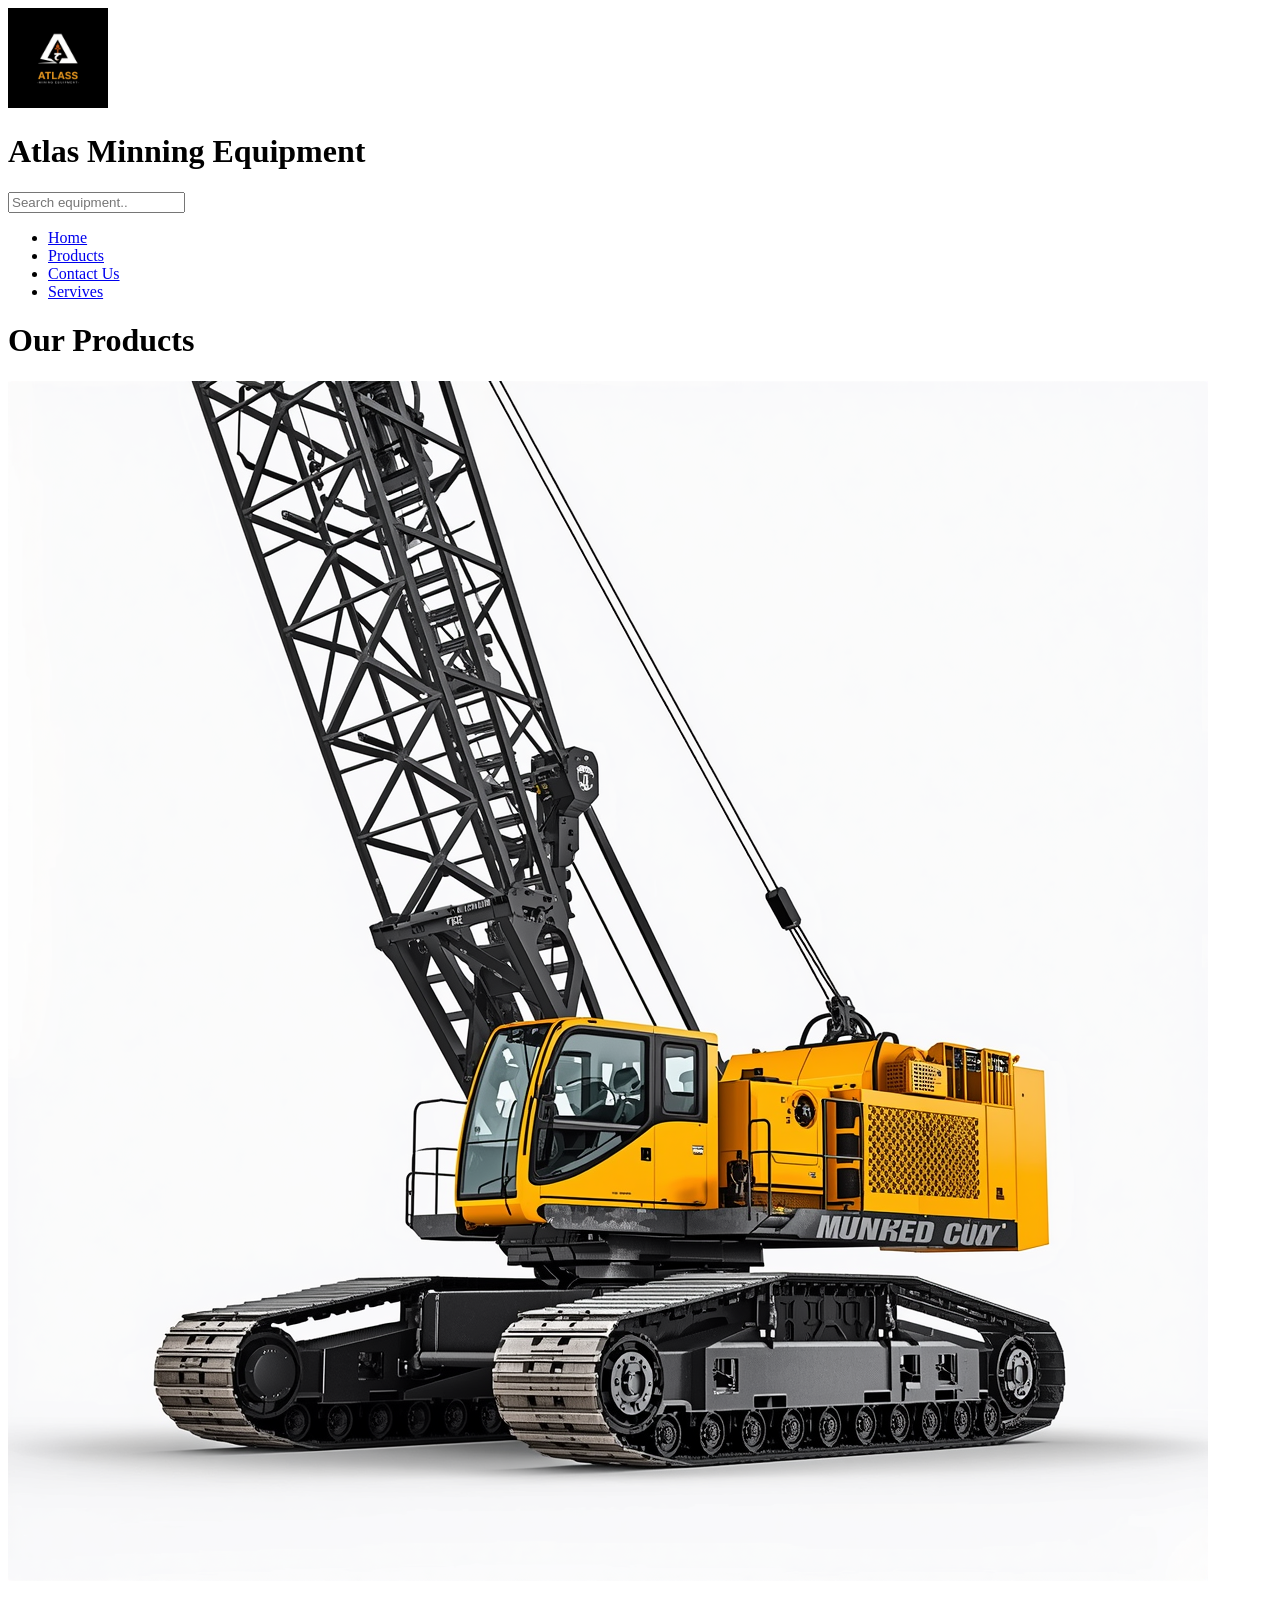
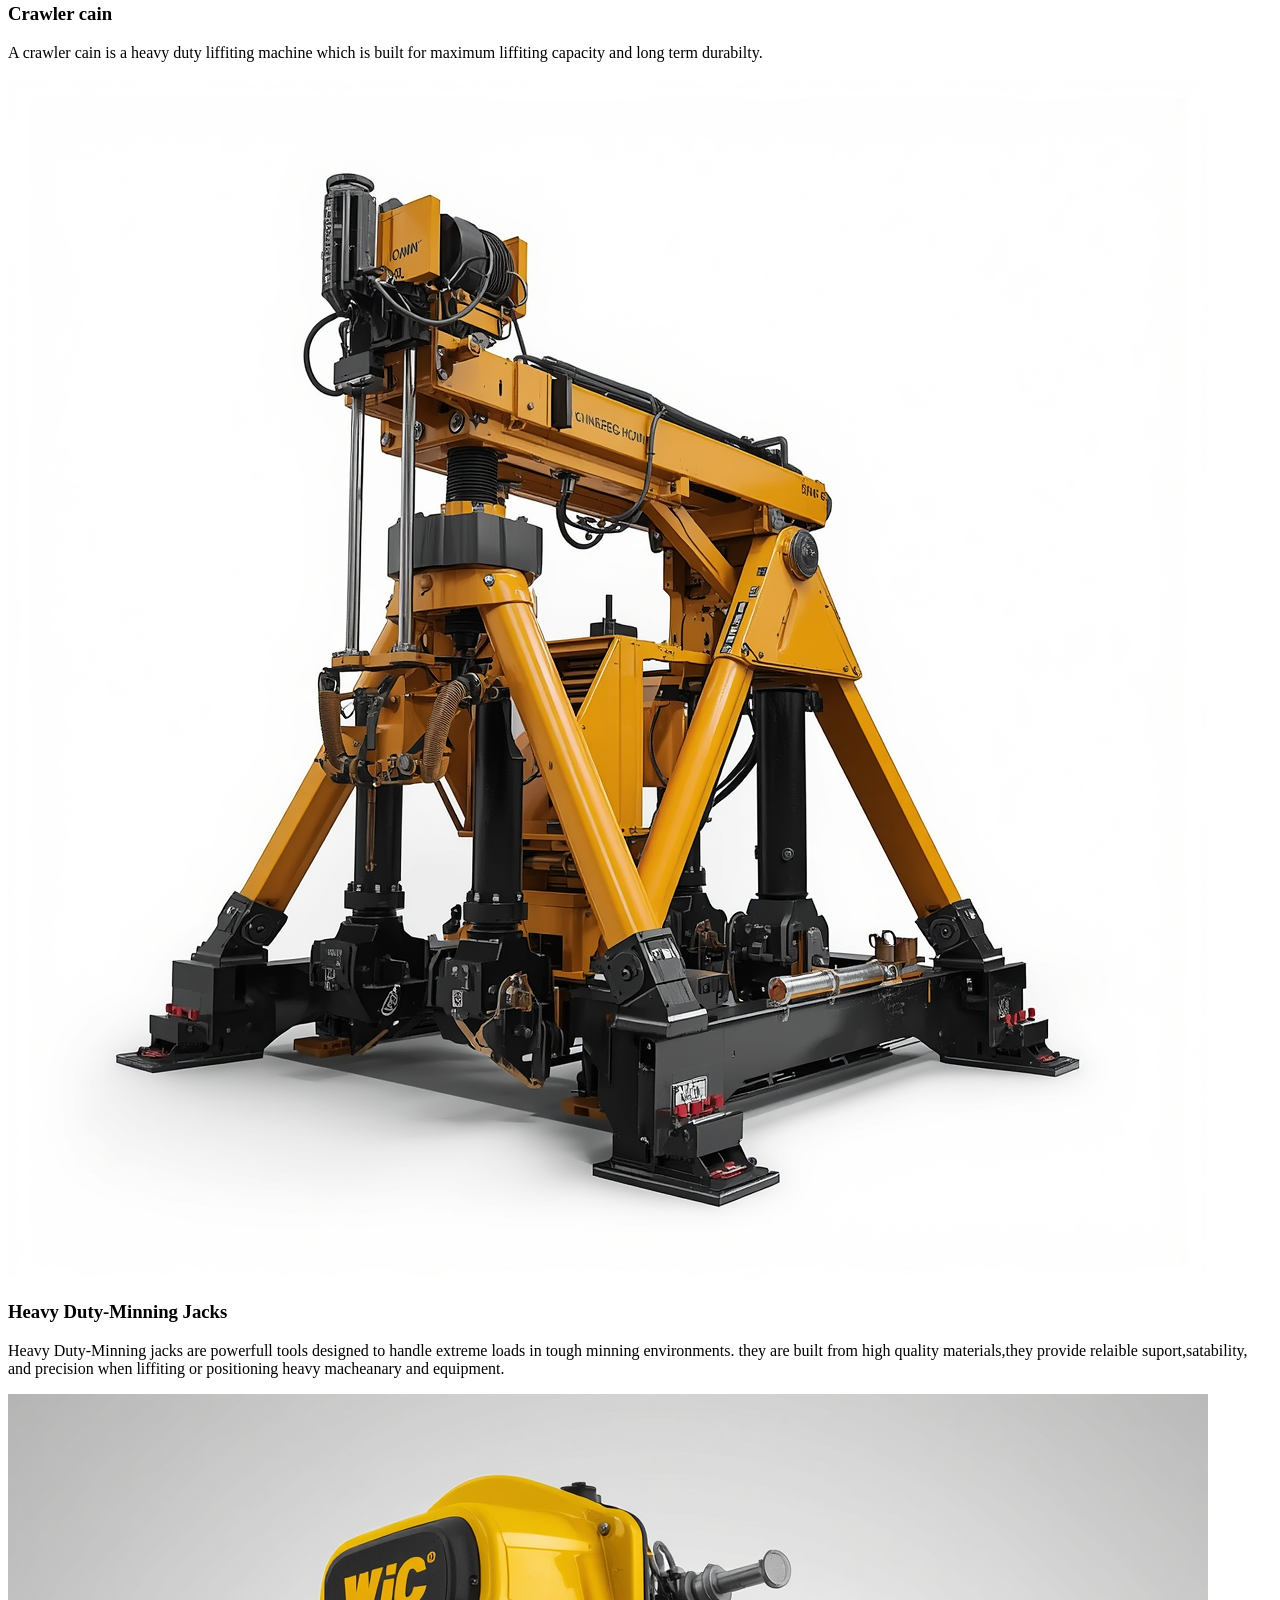
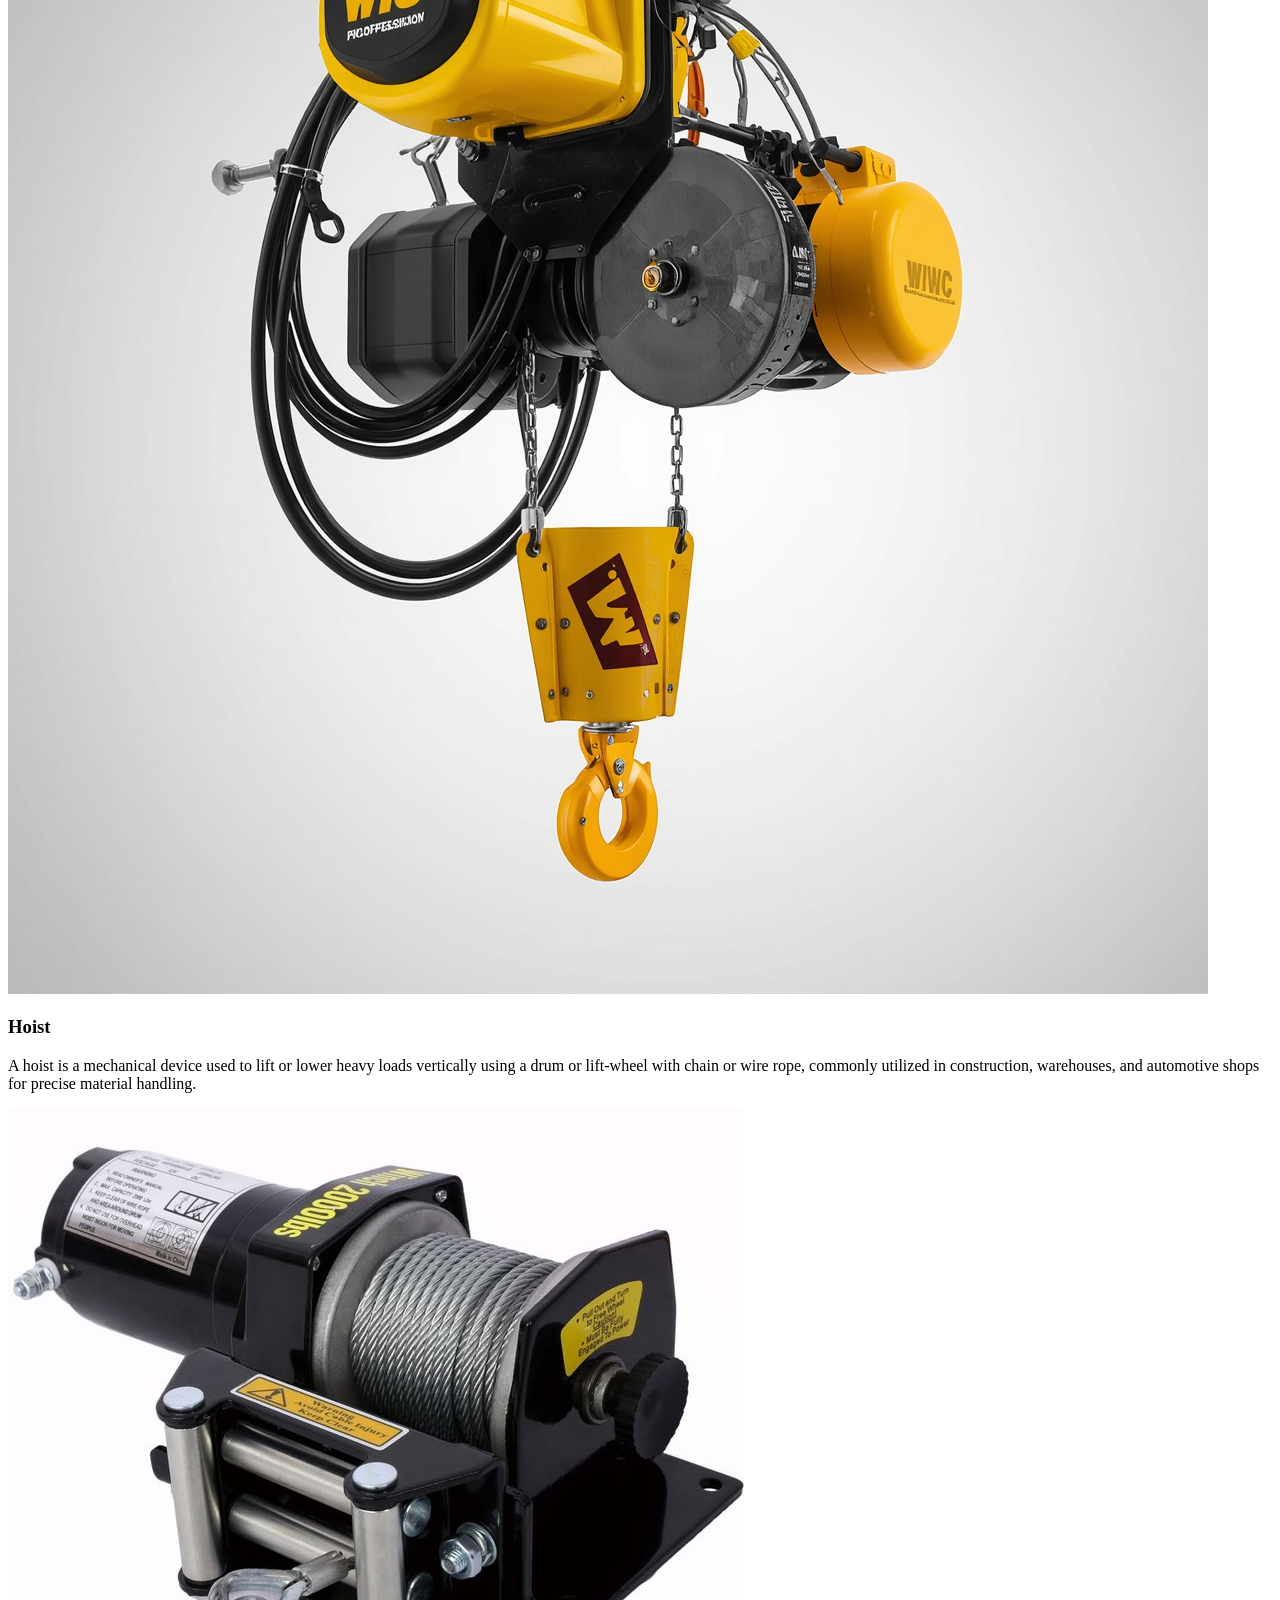
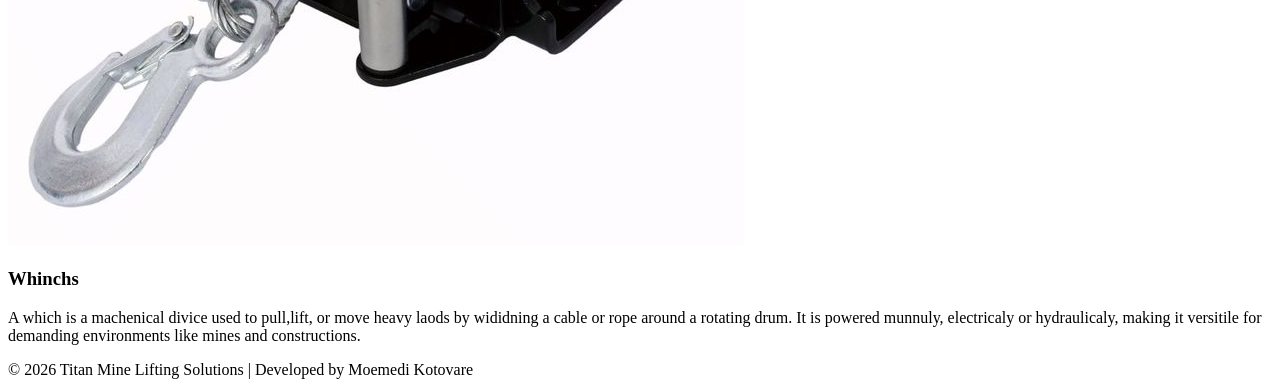
==== Atlass Minning Equipment Website/HTML and CSS/products.html @ db555d53 "Add files via upload" ====
<!DOCTYPE html>
<html lang="en">

<head>
    <meta charset="UTF-8">
    <meta name="viewport" content="width=device-width, initial-scale=1.0">
    <title>Products - Atlass minning equipment</title>
    <link rel="stylesheet" href="style.css">
</head>
<body class="products-page">
      <header>
        <div class="top-bar">
            <img src="Atlass Mining Equipment Logo.png" alt="Company Logo" width="100" height="100">
</div>
            </div>
            <div class="center-content">
            <h1>Atlas Minning Equipment</h1>
            </div>
        </div>

        <div class="center-content">
            <input type="text" placeholder="Search equipment.." >
        </div>
    </header>
    <nav>
    <ul>
        <li><a href="index.html">Home</a></li>
        <li><a href="products.html">Products</a></li>
        <li><a href="contact us.html">Contact Us</a></li>
        <li><a href="services.html">Servives</a></li>
    </ul>
</nav>

    <main class="main-content">
        <h1>Our Products</h1>
        
        <div class="product-grid">
            
            <!-- Product 1 -->
            <div class="product-card">
                <img src="crawler cain.jpg" alt="crawler">
                <div class="product-info">
                    <h3>Crawler cain</h3>
                    <p>A crawler cain is a heavy duty liffiting machine 
                        which is built for maximum liffiting capacity and 
                        long term durabilty.</p>
                </div>
            </div>

            <!-- Product 2 -->
            <div class="product-card">
                <img src="jack.jpg" alt="Safety Gloves">
                <div class="product-description">
                    <h3>Heavy Duty-Minning Jacks</h3>
                    <p>Heavy Duty-Minning jacks are powerfull tools designed to handle extreme loads in tough minning environments.
                        they are built from high quality materials,they provide relaible suport,satability, and precision when liffiting
                        or positioning heavy macheanary and equipment.
                    </p>
                </div>
            </div>

            <!-- Product 3 -->
            <div class="product-card">
                <img src="hoist.jpg" alt="hoist">
                <div class="product-info">
               <h3>Hoist</h3>
                    <p>A hoist is a mechanical device used to lift or lower heavy loads vertically 
                        using a drum or lift-wheel with chain or wire rope, commonly utilized in
                         construction, warehouses, and automotive shops for precise material handling.</p>
                </div>
            </div>

            <!-- Product 4 -->
            <div class="product-card">
                <img src="winch.jpg.jpg" alt="Reflective Vest">
                <div class="product-info">
                    <h3>Whinchs</h3>
                    <p>A which is a machenical divice used to pull,lift, or move heavy laods by wididning a cable or rope around a rotating drum.
                        It is powered munnuly, electricaly or hydraulicaly, making it versitile for demanding environments like mines
                        and constructions.
                    </p>
                </div>
            </div>

        </div>
    </main>

    <footer> 
        © 2026 Titan Mine Lifting Solutions | Developed by Moemedi Kotovare
    </footer>

</body>
</html>
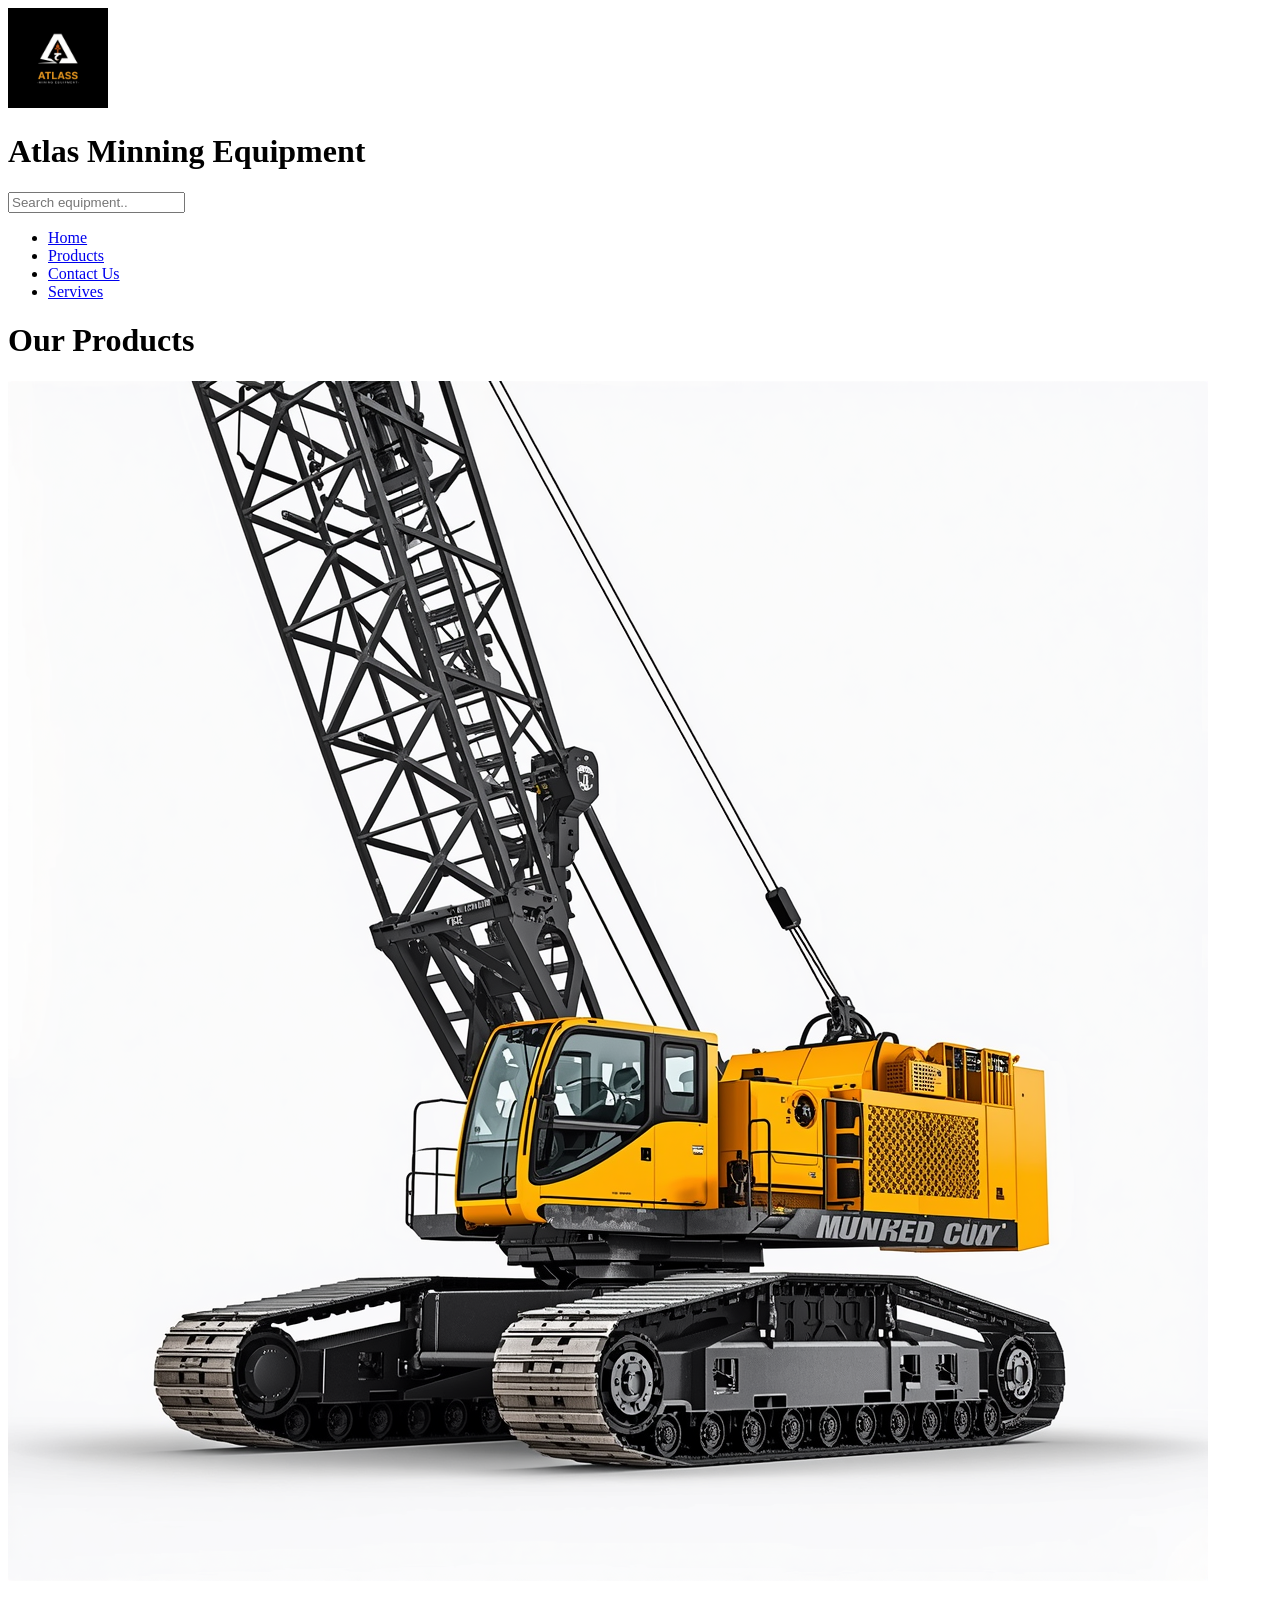
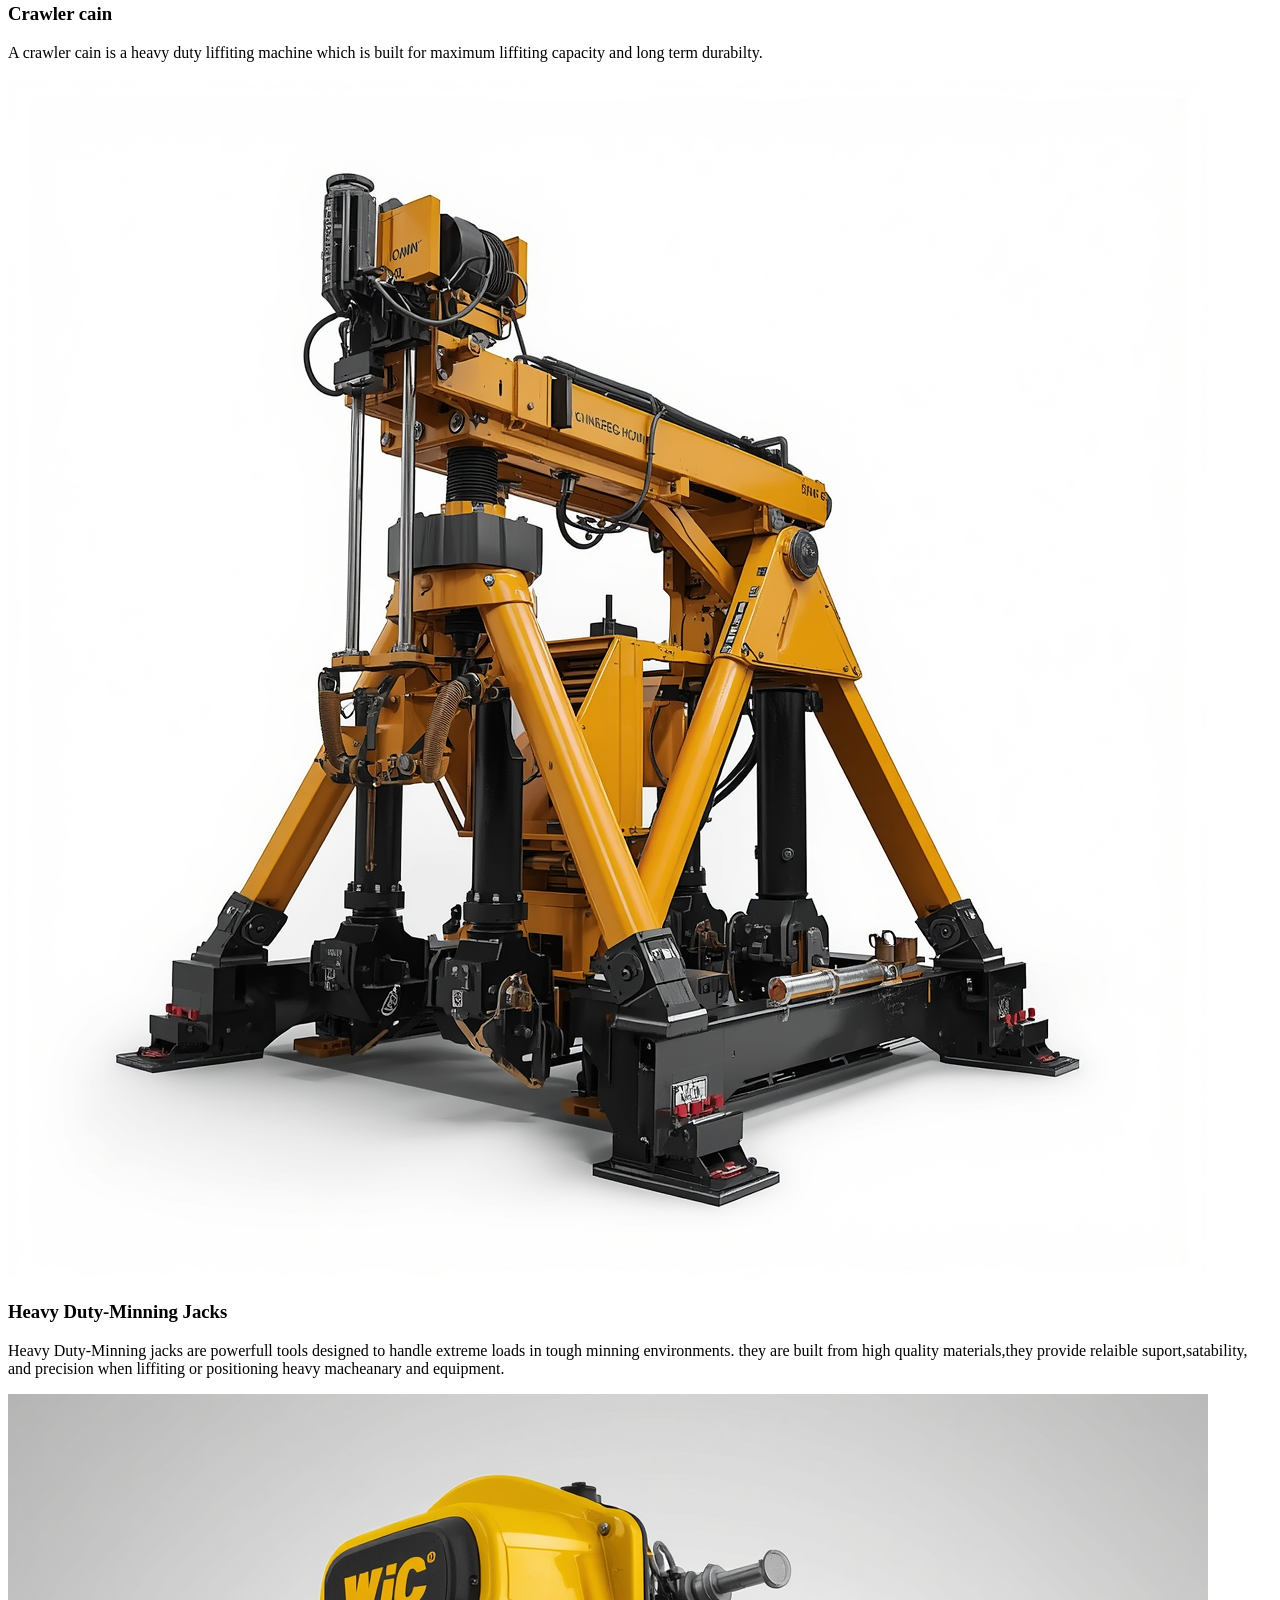
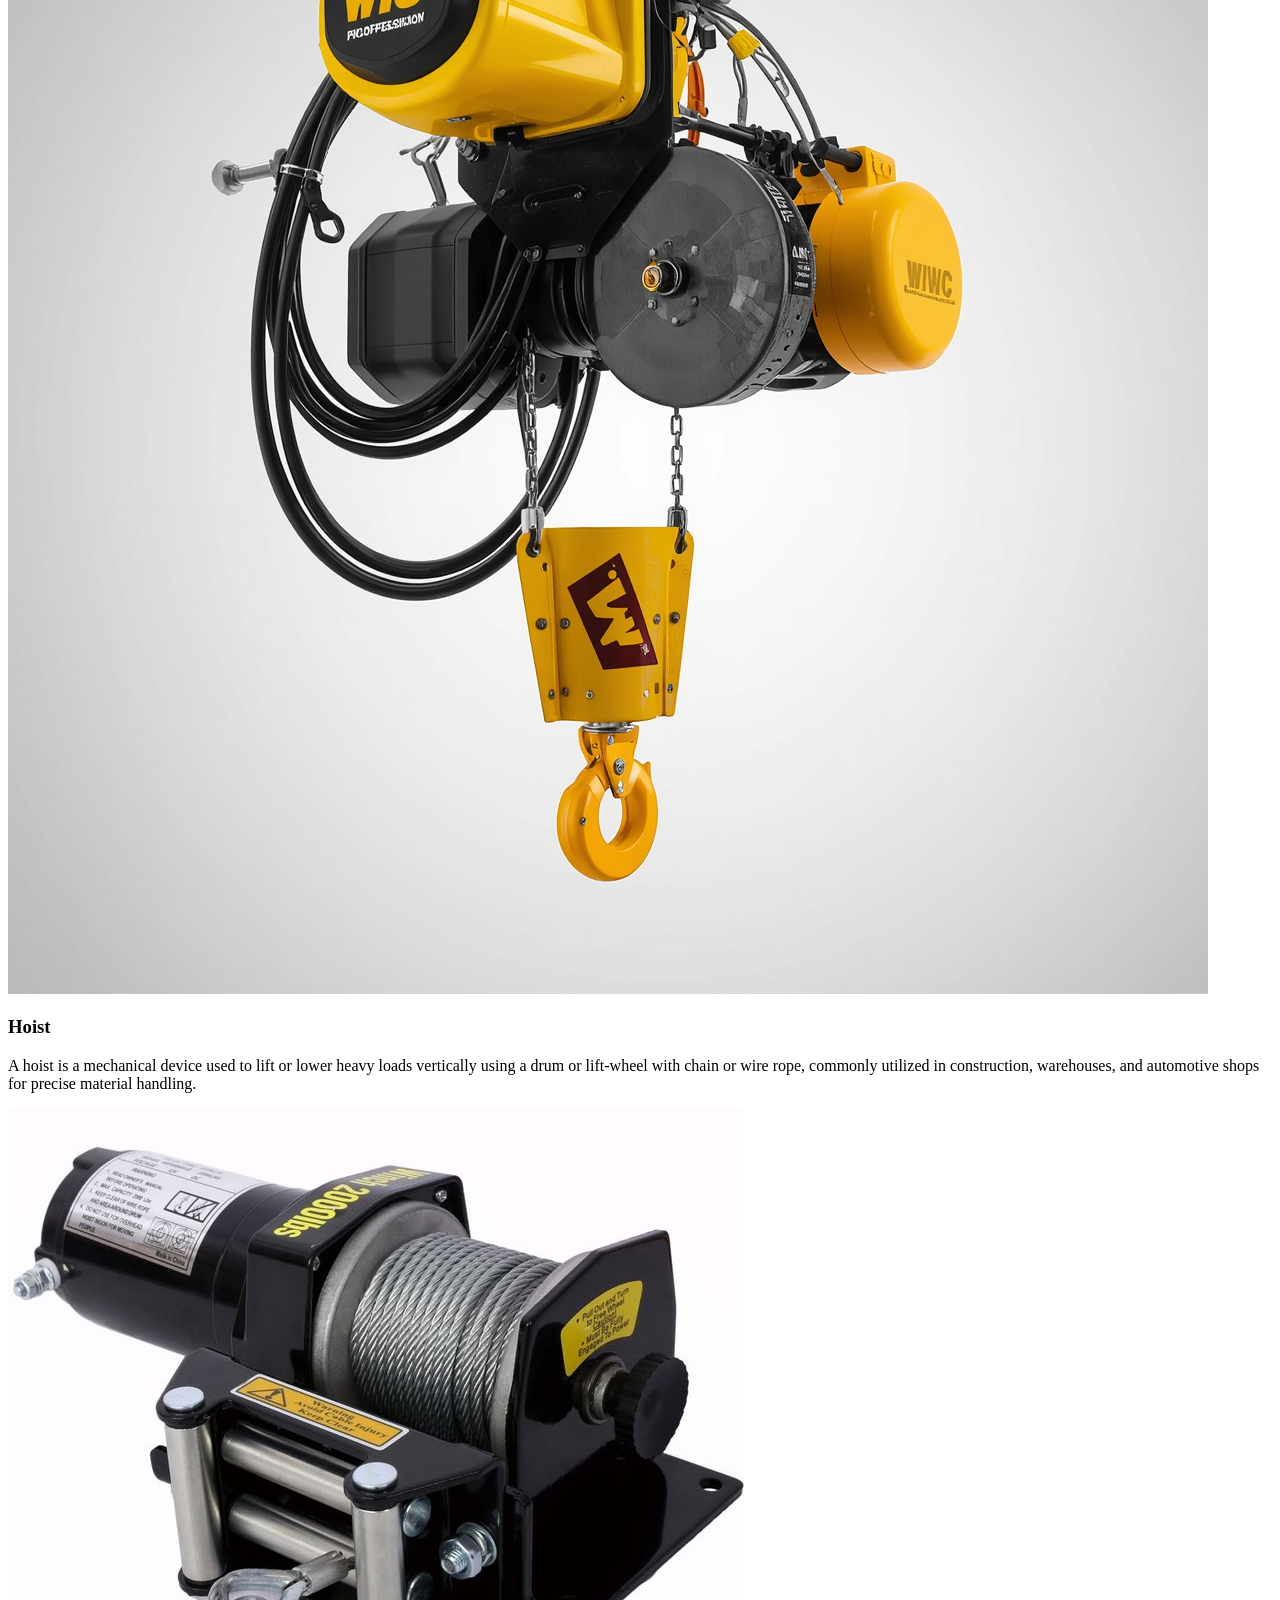
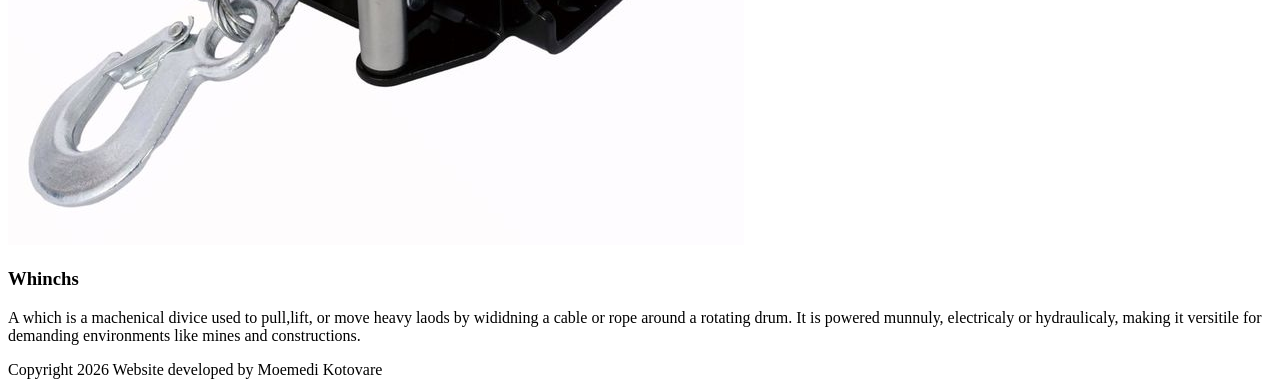
==== commit fbd96cb6: "Fix HTML structure and content in products.html" ====
--- a/Atlass Minning Equipment Website/HTML and CSS/products.html
+++ b/Atlass Minning Equipment Website/HTML and CSS/products.html
@@ -86,8 +86,8 @@
     </main>
 
     <footer> 
-        © 2026 Titan Mine Lifting Solutions | Developed by Moemedi Kotovare
+        Copyright 2026 Website developed by Moemedi Kotovare
     </footer>
 
 </body>
-</html>+</html>
